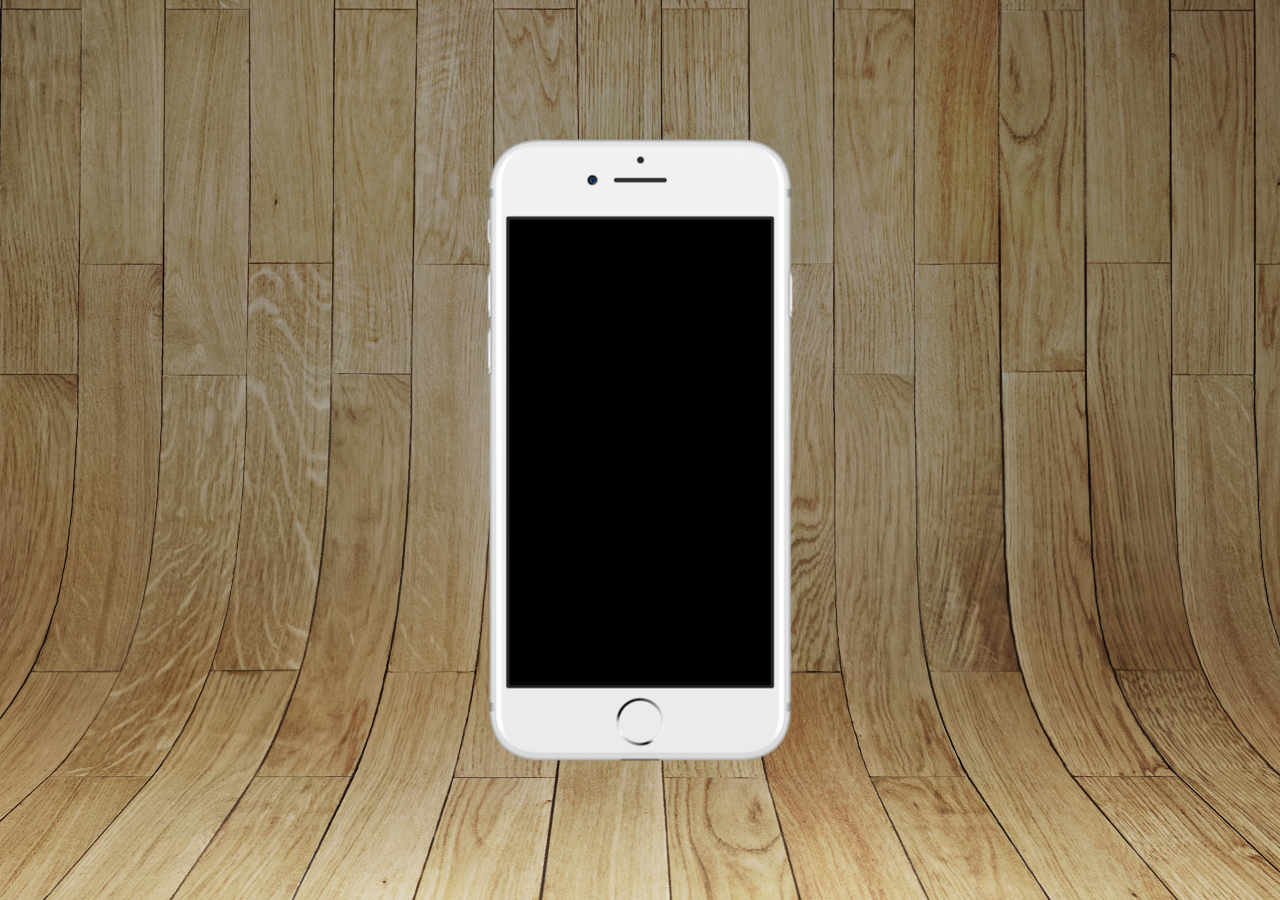
==== projeto-social/index.html @ 613eb485 "Inicio do projeto social" ====
<!DOCTYPE html>
<html lang="pt-br">
<head>
    <meta charset="UTF-8">
    <meta name="viewport" content="width=device-width, initial-scale=1.0">
    <title>Projeto Social</title>
    <link rel="stylesheet" href="Estilos/style.css">
    <link rel="shortcut icon" href="favicon.ico" type="image/x-icon">
</head>
<body>
    <main>
        <section id="telefone">
            
        </section>
        <section id="redesSociais">

        </section>
    </main>
</body>
</html>
---- projeto-social/Estilos/style.css ----
@charset "UTF-8";

* {
    margin: 0;
    padding: 0;
}

html, body {
    height: 100vh;
    width: 100vw;
    background-color: blanchedalmond;
}

body{
    background: url('../imagens/fundo-madeira.jpg') no-repeat center center;
}

main{
    height: 100vh;
    position: relative;
}

section#telefone{
    height: 627px;
    width: 311px;
    position: absolute;

    top: 50%;
    left: 50%;
    transform: translate(-50%, -50%);

    background: url('../imagens/frame-iphone.png');
    background-size: cover;
    background-attachment: fixed;
}
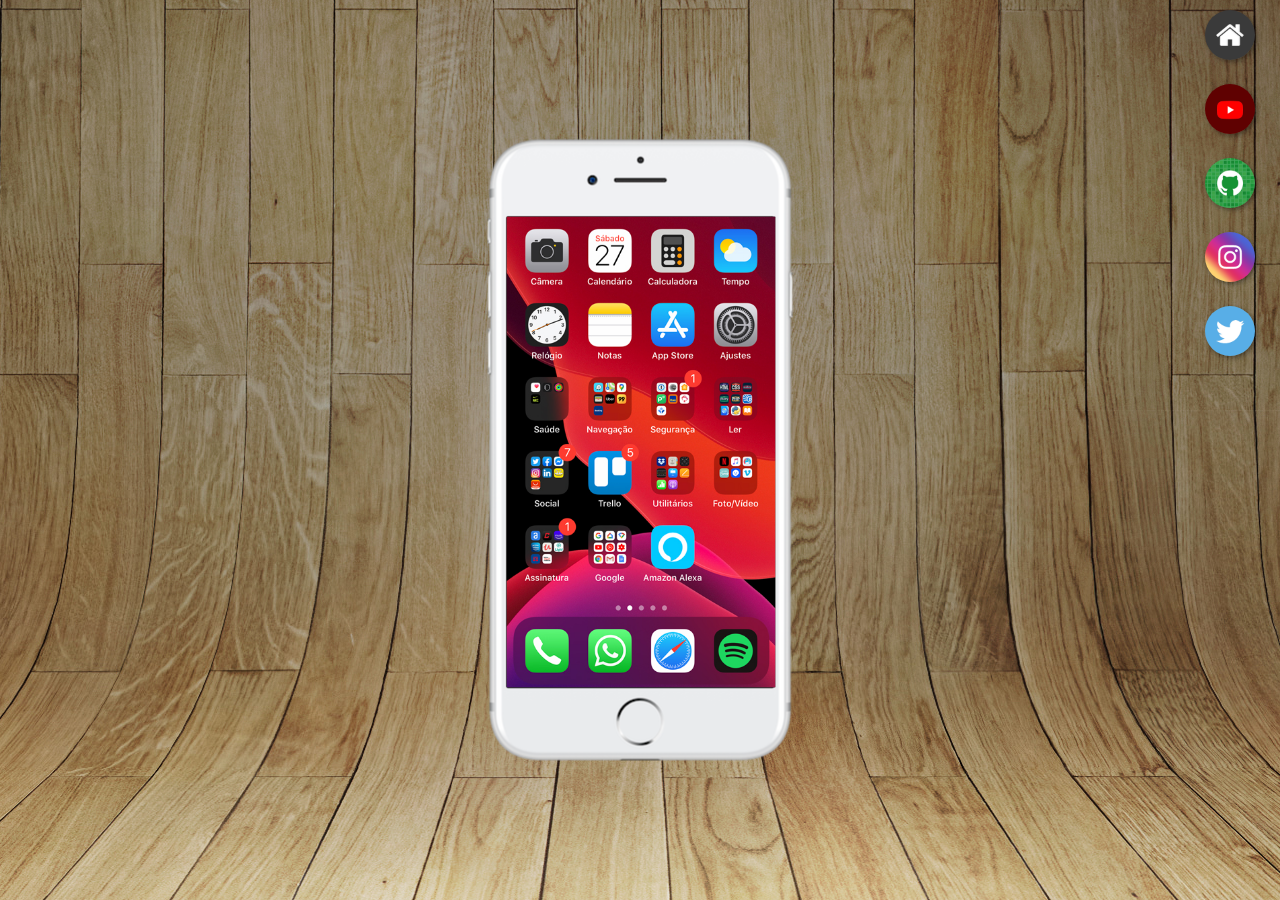
==== commit 3336e89c: "botôes" ====
--- a/projeto-social/index.html
+++ b/projeto-social/index.html
@@ -9,11 +9,20 @@
 </head>
 <body>
     <main>
+        
         <section id="telefone">
-            
+        
+            <iframe src="home.html" frameborder="0" name="tela" id="tela"></iframe>
+
         </section>
+
         <section id="redesSociais">
-
+            <a href="#" target="tela"><img src="imagens/logo-home.jpg" alt="home"></a>
+            <a href="#" target="tela"><img src="imagens/logo-youtube.jpg" alt="youtube">
+            </a>
+            <a href="#" target="tela"><img src="imagens/logo-github.jpg" alt="github"></a>
+            <a href="#" target="tela"><img src="imagens/logo-instagram.jpg" alt="instagram"></a>
+            <a href="#" target="tela"><img src="imagens/logo-twitter.jpg" alt="twitter"></a>
         </section>
     </main>
 </body>
--- a/projeto-social/Estilos/style.css
+++ b/projeto-social/Estilos/style.css
@@ -23,8 +23,8 @@
 section#telefone{
     height: 627px;
     width: 311px;
+    
     position: absolute;
-
     top: 50%;
     left: 50%;
     transform: translate(-50%, -50%);
@@ -32,4 +32,33 @@
     background: url('../imagens/frame-iphone.png');
     background-size: cover;
     background-attachment: fixed;
-}+}
+
+iframe#tela{
+    position: relative;
+    top: 80px;
+    left: 22px;
+    width: 269px;
+    height: 471px;
+}
+
+section#redesSociais{
+    display: flex; /*faz a section ou seu conteúdo, ficar na vertical*/
+    flex-direction: column;
+    text-align: right;
+    padding: 0px 15px 0px 0px;
+}
+
+section#redesSociais img{
+    width: 50px;
+    height: 50px;
+    margin: 10px;
+    border-radius: 50%;
+    box-shadow: 2px 2px 5px rgba(0, 0, 0, 0.4);
+}
+
+section#redesSociais img:hover{
+    transform: scale(1.1);
+    transition: all 0.175s ease-in-out;
+    box-shadow: 2px 2px 5px rgba(0, 0, 0, 0.4);
+}/*faz os icones almentarem*/
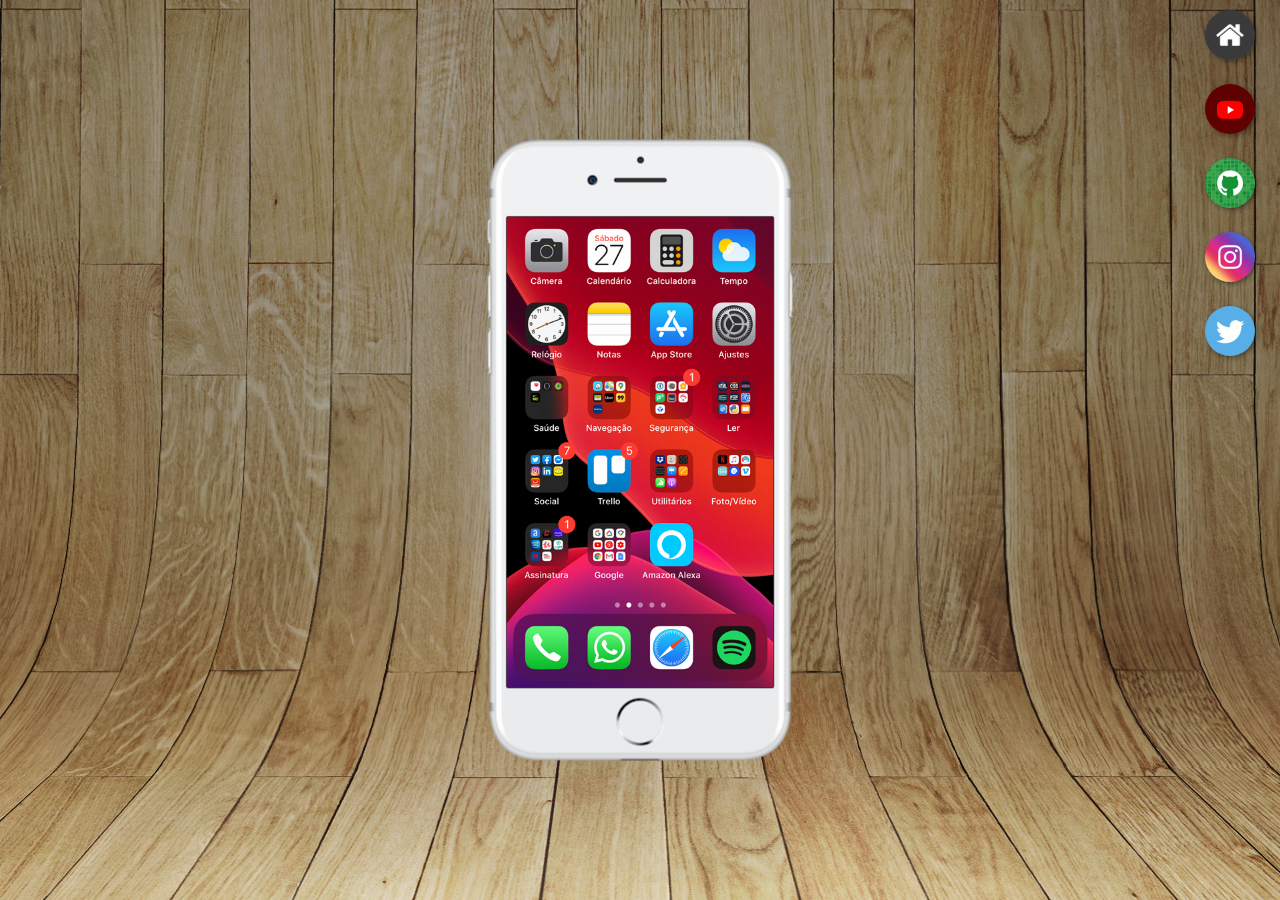
==== commit 9f8dcb8e: "projeto, até agora, finalizado" ====
--- a/projeto-social/index.html
+++ b/projeto-social/index.html
@@ -17,12 +17,12 @@
         </section>
 
         <section id="redesSociais">
-            <a href="#" target="tela"><img src="imagens/logo-home.jpg" alt="home"></a>
-            <a href="#" target="tela"><img src="imagens/logo-youtube.jpg" alt="youtube">
+            <a href="home.html" target="tela"><img src="imagens/logo-home.jpg" alt="home"></a>
+            <a href="youtube.html" target="tela"><img src="imagens/logo-youtube.jpg" alt="youtube">
             </a>
-            <a href="#" target="tela"><img src="imagens/logo-github.jpg" alt="github"></a>
-            <a href="#" target="tela"><img src="imagens/logo-instagram.jpg" alt="instagram"></a>
-            <a href="#" target="tela"><img src="imagens/logo-twitter.jpg" alt="twitter"></a>
+            <a href="github.html" target="tela"><img src="imagens/logo-github.jpg" alt="github"></a>
+            <a href="instagram.html" target="tela"><img src="imagens/logo-instagram.jpg" alt="instagram"></a>
+            <a href="twitter.html" target="tela"><img src="imagens/logo-twitter.jpg" alt="twitter"></a>
         </section>
     </main>
 </body>
--- a/projeto-social/Estilos/style.css
+++ b/projeto-social/Estilos/style.css
@@ -38,7 +38,7 @@
     position: relative;
     top: 80px;
     left: 22px;
-    width: 269px;
+    width: 267px;
     height: 471px;
 }
 
